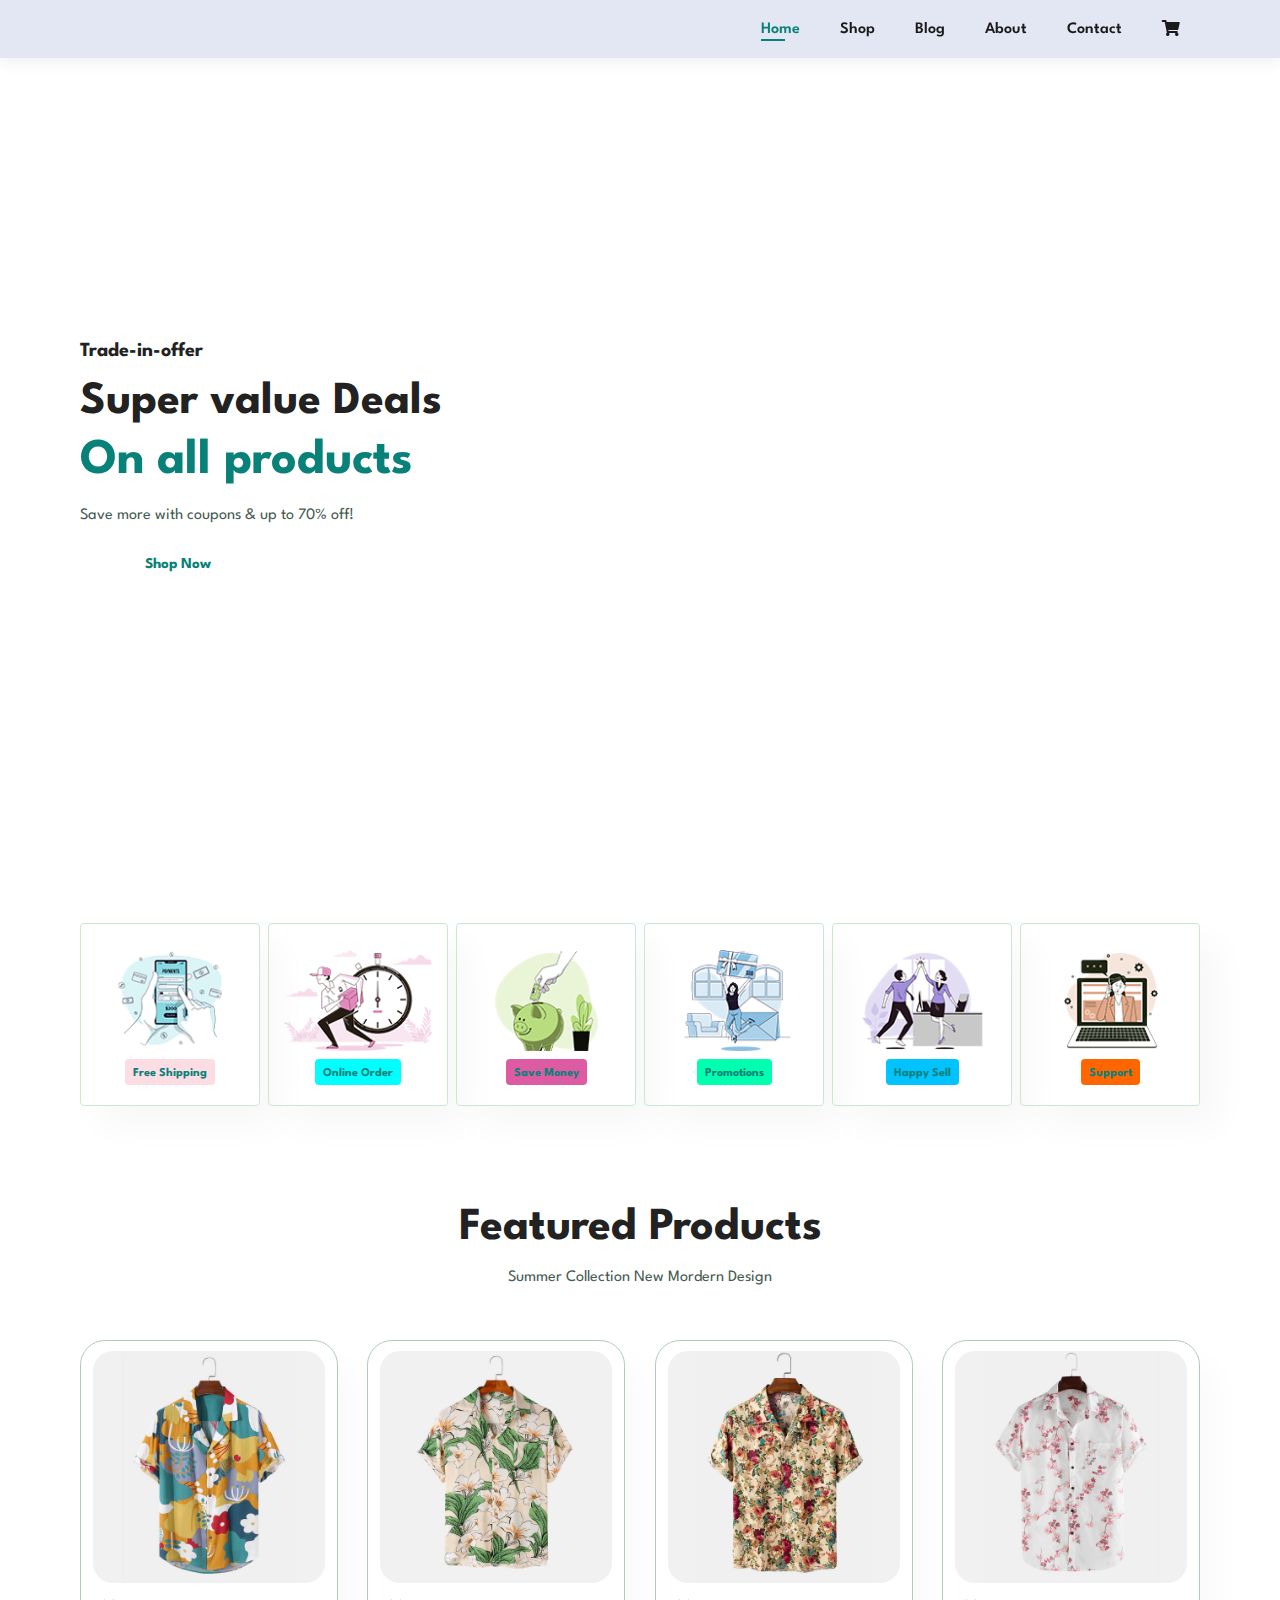
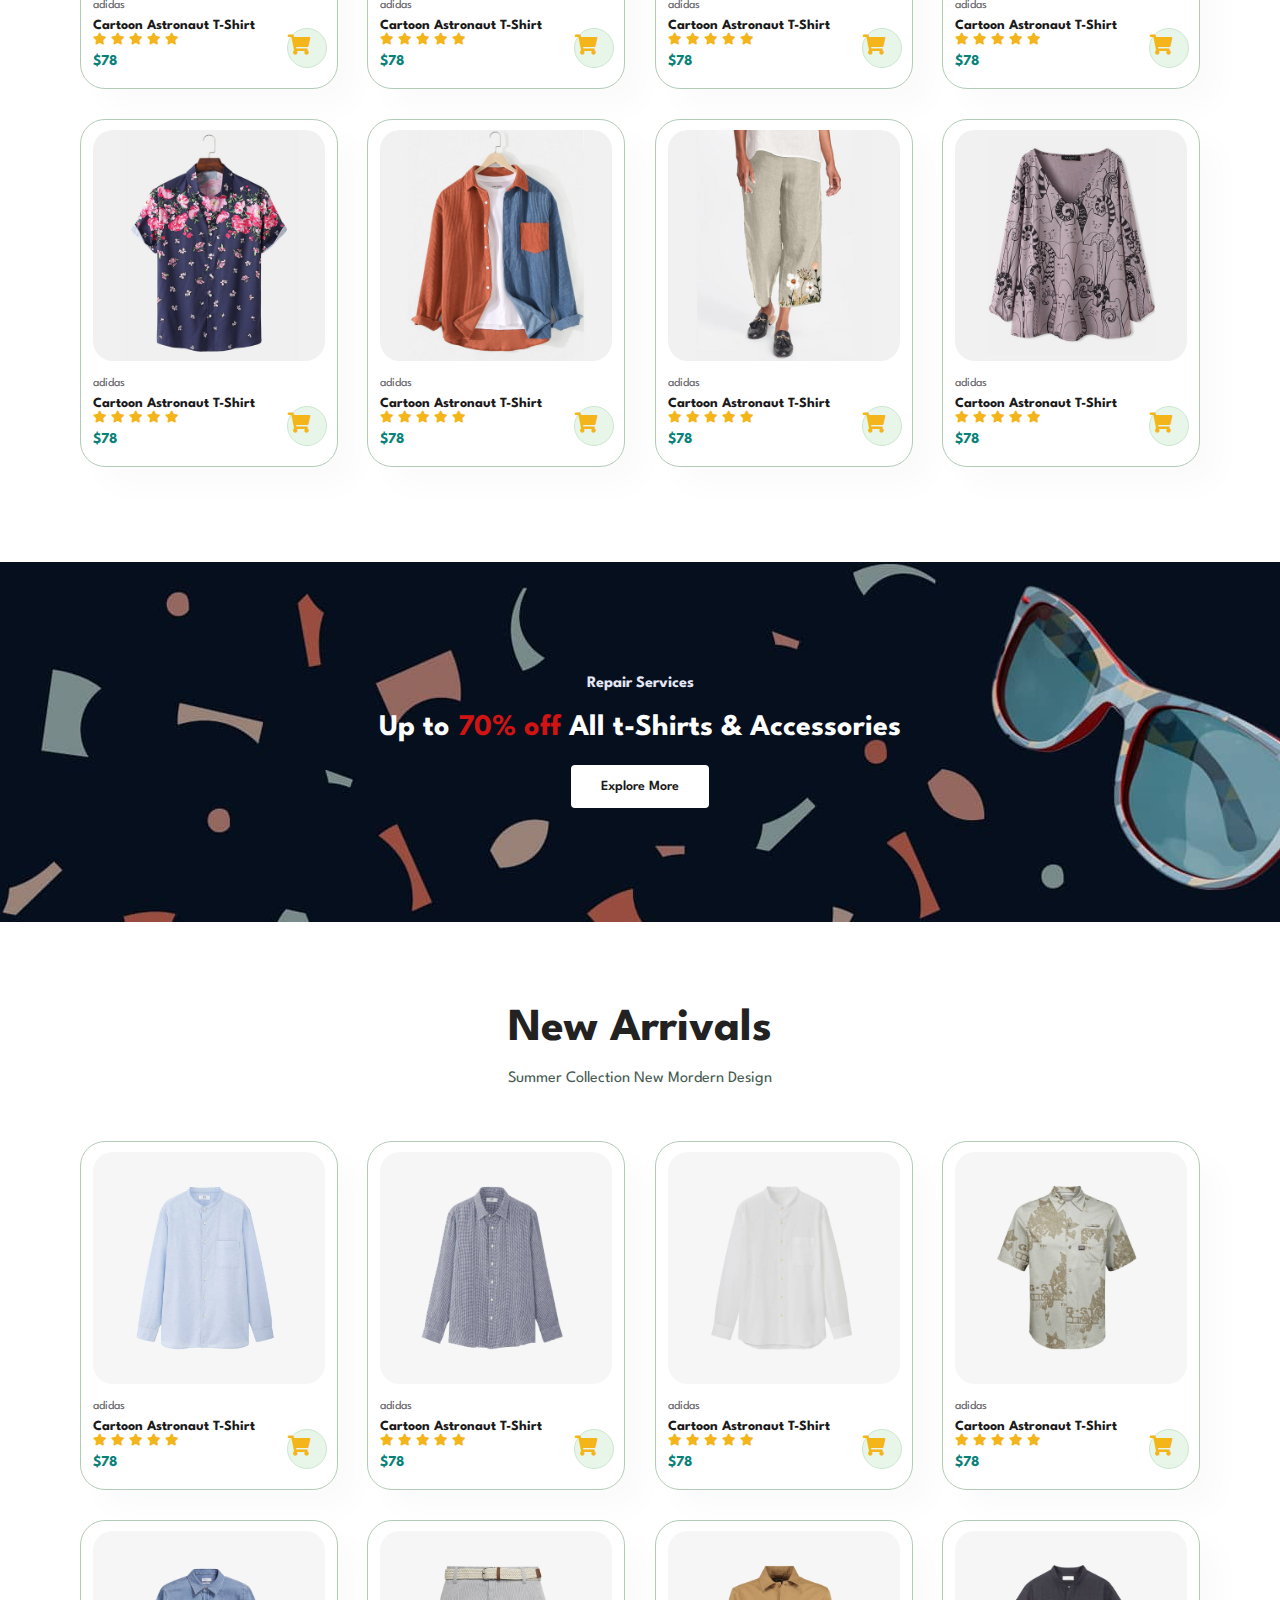
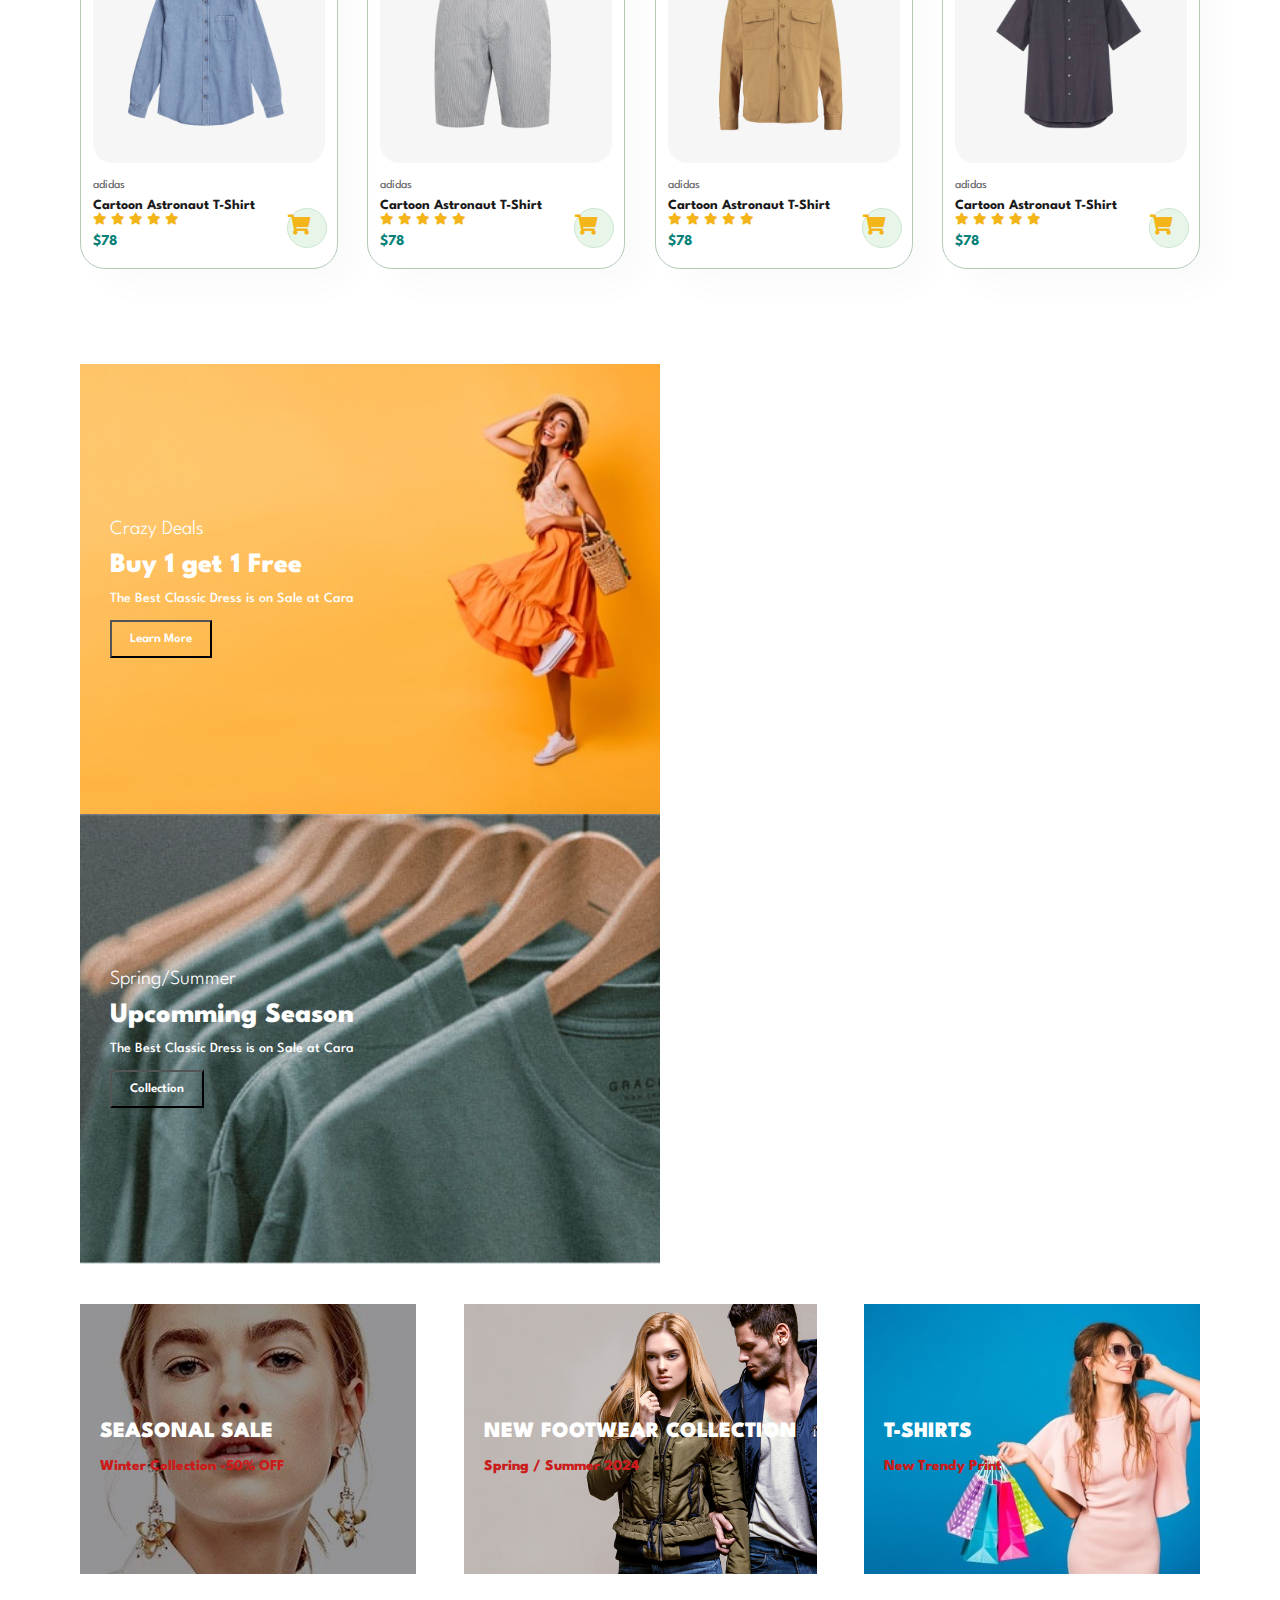
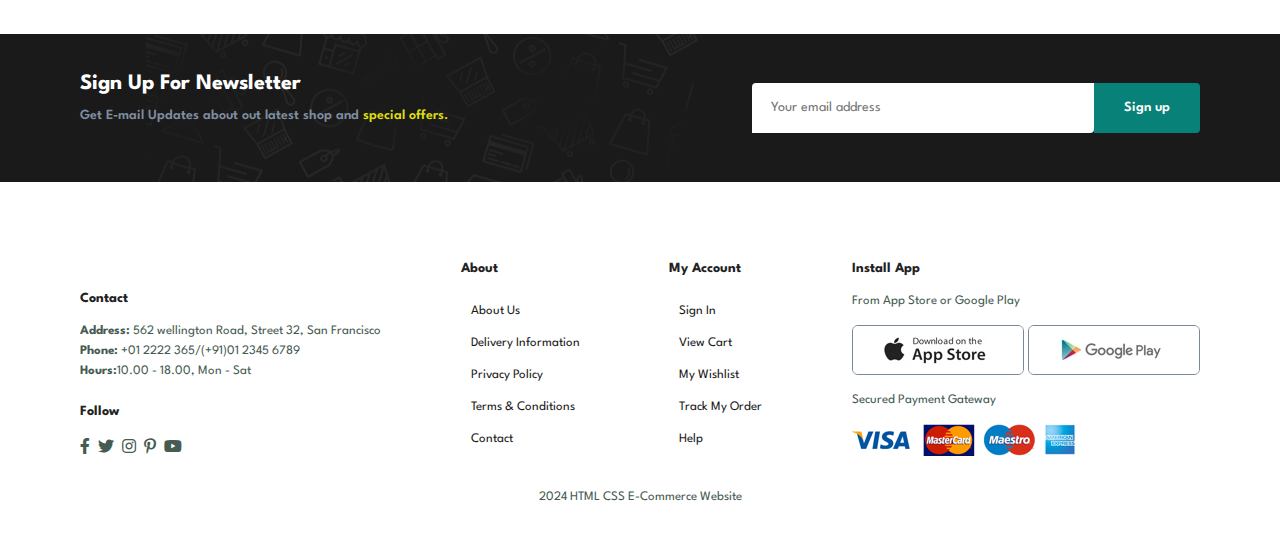
==== index.html @ 470cd436 "first commit" ====
<!DOCTYPE html>
<html lang="en">
<head>
    <meta charset="UTF-8">
    <meta name="viewport" content="width=device-width, initial-scale=1.0">
    <title>Ecommerce website</title>
    <link rel="stylesheet" href="./style.css">
    <link rel="stylesheet" href="https://use.fontawesome.com/releases/v5.15.4/css/all.css"/>
</head>
<body>
    <section id="header">
        <a href="#"><img src="../logo.png" class="logo" alt=""></a>
        <div><ul id="navbar">
            <li><a class="active" href="index.html">Home</a></li>
            <li><a href="shop.html">Shop</a></li>
            <li><a href="blog.html">Blog</a></li>
            <li><a href="about.html">About</a></li>
            <li><a href="contact.html">Contact</a></li>
            <li><a id="lg-bg" href="Cart.html"><i class="fa fa-shopping-cart"></i></a></li>
            <a href="#" id="close"><i class="fa fa-times""></i></a>

        </ul>
    </div>
    <!-- to make responsive we are adding these mobile features according to the requirement -->
    <div id="mobile">
       
       <a href="Cart.html"><i class="fa fa-shopping-cart"></i></a>
       <i id="bar" class="fas fa-outdent"></i>

       </i> 
    </div>
    </section>
    
    <section id="hero">
        <h4>Trade-in-offer</h4>
        <h2>Super value Deals</h2>
        <h1>On all products</h1>
        <p>Save more with coupons & up to 70% off!</p>
        <button>Shop Now</button>
    </section>

    <section id="feature" class="section-p1">
        <div class="fe-box">
            <img src="img/features/f1.png" alt="">
            <h6>Free Shipping</h6>
        </div>
        <div class="fe-box">
            <img src="img/features/f2.png" alt="">
            <h6>Online Order</h6>
        </div>
        <div class="fe-box">
            <img src="img/features/f3.png" alt="">
            <h6>Save Money</h6>
        </div>
        <div class="fe-box">
            <img src="img/features/f4.png" alt="">
            <h6>Promotions</h6>
        </div>
        <div class="fe-box">
            <img src="img/features/f5.png" alt="">
            <h6>Happy Sell</h6>
        </div>
        <div class="fe-box">
            <img src="img/features/f6.png" alt="">
            <h6>Support</h6>
        </div>
    </section>

    <section id="product1" class="section-p1">
            <h2>Featured Products</h2>
            <p>Summer Collection New Mordern Design</p>
            <div class="pro-container">
                <div class="pro">
                    <img src="img/products/f1.jpg" alt="">
                    <div class="des">
                        <span>adidas</span>
                        <h5>Cartoon Astronaut T-Shirt</h5>
                        <div class="star">
                            <i class="fas fa-star"></i>
                            <i class="fas fa-star"></i>
                            <i class="fas fa-star"></i>
                            <i class="fas fa-star"></i>
                            <i class="fas fa-star"></i>
                            <h4>$78</h4>
                            <a href="#" class="cart"><i class="fa fa-shopping-cart" style="font-size: 20px;" ></i></a>
                        </div>
                    </div>
                </div>
            
            <div class="pro">
                <img src="img/products/f2.jpg" alt="">
                <div class="des">
                    <span>adidas</span>
                    <h5>Cartoon Astronaut T-Shirt</h5>
                    <div class="star">
                        <i class="fas fa-star"></i>
                        <i class="fas fa-star"></i>
                        <i class="fas fa-star"></i>
                        <i class="fas fa-star"></i>
                        <i class="fas fa-star"></i>
                        <h4>$78</h4>
                        <a href="#" class="cart"><i class="fa fa-shopping-cart" style="font-size: 20px;" ></i></a>
                    </div>
                </div>
            </div>
            <div class="pro">
                <img src="img/products/f3.jpg" alt="">
                <div class="des">
                    <span>adidas</span>
                    <h5>Cartoon Astronaut T-Shirt</h5>
                    <div class="star">
                        <i class="fas fa-star"></i>
                        <i class="fas fa-star"></i>
                        <i class="fas fa-star"></i>
                        <i class="fas fa-star"></i>
                        <i class="fas fa-star"></i>
                        <h4>$78</h4>
                        <a href="#" class="cart"><i class="fa fa-shopping-cart" style="font-size: 20px;" ></i></a>
                    </div>
                </div>
            </div>
            <div class="pro">
                <img src="img/products/f4.jpg" alt="">
                <div class="des">
                    <span>adidas</span>
                    <h5>Cartoon Astronaut T-Shirt</h5>
                    <div class="star">
                        <i class="fas fa-star"></i>
                        <i class="fas fa-star"></i>
                        <i class="fas fa-star"></i>
                        <i class="fas fa-star"></i>
                        <i class="fas fa-star"></i>
                        <h4>$78</h4>
                        <a href="#" class="cart"><i class="fa fa-shopping-cart" style="font-size: 20px;" ></i></a>
                    </div>
                </div>
            </div>
            <div class="pro">
                <img src="img/products/f5.jpg" alt="">
                <div class="des">
                    <span>adidas</span>
                    <h5>Cartoon Astronaut T-Shirt</h5>
                    <div class="star">
                        <i class="fas fa-star"></i>
                        <i class="fas fa-star"></i>
                        <i class="fas fa-star"></i>
                        <i class="fas fa-star"></i>
                        <i class="fas fa-star"></i>
                        <h4>$78</h4>
                        <a href="#" class="cart"><i class="fa fa-shopping-cart" style="font-size: 20px;" ></i></a>
                    </div>
                </div>
            </div>
            <div class="pro">
                <img src="img/products/f6.jpg" alt="">
                <div class="des">
                    <span>adidas</span>
                    <h5>Cartoon Astronaut T-Shirt</h5>
                    <div class="star">
                        <i class="fas fa-star"></i>
                        <i class="fas fa-star"></i>
                        <i class="fas fa-star"></i>
                        <i class="fas fa-star"></i>
                        <i class="fas fa-star"></i>
                        <h4>$78</h4>
                        <a href="#" class="cart"><i class="fa fa-shopping-cart" style="font-size: 20px;" ></i></a>
                    </div>
                </div>
            </div>
            <div class="pro">
                <img src="img/products/f7.jpg" alt="">
                <div class="des">
                    <span>adidas</span>
                    <h5>Cartoon Astronaut T-Shirt</h5>
                    <div class="star">
                        <i class="fas fa-star"></i>
                        <i class="fas fa-star"></i>
                        <i class="fas fa-star"></i>
                        <i class="fas fa-star"></i>
                        <i class="fas fa-star"></i>
                        <h4>$78</h4>
                        <a href="#" class="cart"><i class="fa fa-shopping-cart" style="font-size: 20px;" ></i></a>
                    </div>
                </div>
            </div>
            <div class="pro">
                <img src="img/products/f8.jpg" alt="">
                <div class="des">
                    <span>adidas</span>
                    <h5>Cartoon Astronaut T-Shirt</h5>
                    <div class="star">
                        <i class="fas fa-star"></i>
                        <i class="fas fa-star"></i>
                        <i class="fas fa-star"></i>
                        <i class="fas fa-star"></i>
                        <i class="fas fa-star"></i>
                        <h4>$78</h4>
                        <a href="#" class="cart"><i class="fa fa-shopping-cart" style="font-size: 20px;" ></i></a>
                    </div>
                </div>
            </div>
        </div>
    </section>

    <section id="banner" class="section-m1">
        <h4>Repair Services</h4>
        <h2>Up to <span>70% off </span> All t-Shirts & Accessories</h2>
        <button class="normal">Explore More</button>
    </section>

    <section id="product1" class="section-p1">
        <h2>New Arrivals</h2>
        <p>Summer Collection New Mordern Design</p>
        <div class="pro-container">
            <div class="pro">
                <img src="img/products/n1.jpg" alt="">
                <div class="des">
                    <span>adidas</span>
                    <h5>Cartoon Astronaut T-Shirt</h5>
                    <div class="star">
                        <i class="fas fa-star"></i>
                        <i class="fas fa-star"></i>
                        <i class="fas fa-star"></i>
                        <i class="fas fa-star"></i>
                        <i class="fas fa-star"></i>
                        <h4>$78</h4>
                        <a href="#" class="cart"><i class="fa fa-shopping-cart" style="font-size: 20px;" ></i></a>
                    </div>
                </div>
            </div>
        
        <div class="pro">
            <img src="img/products/n2.jpg" alt="">
            <div class="des">
                <span>adidas</span>
                <h5>Cartoon Astronaut T-Shirt</h5>
                <div class="star">
                    <i class="fas fa-star"></i>
                    <i class="fas fa-star"></i>
                    <i class="fas fa-star"></i>
                    <i class="fas fa-star"></i>
                    <i class="fas fa-star"></i>
                    <h4>$78</h4>
                    <a href="#" class="cart"><i class="fa fa-shopping-cart" style="font-size: 20px;" ></i></a>
                </div>
            </div>
        </div>
        <div class="pro">
            <img src="img/products/n3.jpg" alt="">
            <div class="des">
                <span>adidas</span>
                <h5>Cartoon Astronaut T-Shirt</h5>
                <div class="star">
                    <i class="fas fa-star"></i>
                    <i class="fas fa-star"></i>
                    <i class="fas fa-star"></i>
                    <i class="fas fa-star"></i>
                    <i class="fas fa-star"></i>
                    <h4>$78</h4>
                    <a href="#" class="cart"><i class="fa fa-shopping-cart" style="font-size: 20px;" ></i></a>
                </div>
            </div>
        </div>
        <div class="pro">
            <img src="img/products/n4.jpg" alt="">
            <div class="des">
                <span>adidas</span>
                <h5>Cartoon Astronaut T-Shirt</h5>
                <div class="star">
                    <i class="fas fa-star"></i>
                    <i class="fas fa-star"></i>
                    <i class="fas fa-star"></i>
                    <i class="fas fa-star"></i>
                    <i class="fas fa-star"></i>
                    <h4>$78</h4>
                    <a href="#" class="cart"><i class="fa fa-shopping-cart" style="font-size: 20px;" ></i></a>
                </div>
            </div>
        </div>
        <div class="pro">
            <img src="img/products/n5.jpg" alt="">
            <div class="des">
                <span>adidas</span>
                <h5>Cartoon Astronaut T-Shirt</h5>
                <div class="star">
                    <i class="fas fa-star"></i>
                    <i class="fas fa-star"></i>
                    <i class="fas fa-star"></i>
                    <i class="fas fa-star"></i>
                    <i class="fas fa-star"></i>
                    <h4>$78</h4>
                    <a href="#" class="cart"><i class="fa fa-shopping-cart" style="font-size: 20px;" ></i></a>
                </div>
            </div>
        </div>
        <div class="pro">
            <img src="img/products/n6.jpg" alt="">
            <div class="des">
                <span>adidas</span>
                <h5>Cartoon Astronaut T-Shirt</h5>
                <div class="star">
                    <i class="fas fa-star"></i>
                    <i class="fas fa-star"></i>
                    <i class="fas fa-star"></i>
                    <i class="fas fa-star"></i>
                    <i class="fas fa-star"></i>
                    <h4>$78</h4>
                    <a href="#" class="cart"><i class="fa fa-shopping-cart" style="font-size: 20px;" ></i></a>
                </div>
            </div>
        </div>
        <div class="pro">
            <img src="img/products/n7.jpg" alt="">
            <div class="des">
                <span>adidas</span>
                <h5>Cartoon Astronaut T-Shirt</h5>
                <div class="star">
                    <i class="fas fa-star"></i>
                    <i class="fas fa-star"></i>
                    <i class="fas fa-star"></i>
                    <i class="fas fa-star"></i>
                    <i class="fas fa-star"></i>
                    <h4>$78</h4>
                    <a href="#" class="cart"><i class="fa fa-shopping-cart" style="font-size: 20px;" ></i></a>
                </div>
            </div>
        </div>
        <div class="pro">
            <img src="img/products/n8.jpg" alt="">
            <div class="des">
                <span>adidas</span>
                <h5>Cartoon Astronaut T-Shirt</h5>
                <div class="star">
                    <i class="fas fa-star"></i>
                    <i class="fas fa-star"></i>
                    <i class="fas fa-star"></i>
                    <i class="fas fa-star"></i>
                    <i class="fas fa-star"></i>
                    <h4>$78</h4>
                    <a href="#" class="cart"><i class="fa fa-shopping-cart" style="font-size: 20px;" ></i></a>
                </div>
            </div>
        </div>
    </div>
    </section>

    <section id="sm-banner" class="section-p1">
        <div class="banner-box">
            <h4>Crazy Deals</h4>
            <h2>Buy 1 get 1 Free</h2>
            <span>The Best Classic Dress is on Sale at Cara</span>
            <button class="white">Learn More</button>
        </div>
        <div class="banner-box banner-box2">
            <h4>Spring/Summer</h4>
            <h2>Upcomming Season</h2>
            <span>The Best Classic Dress is on Sale at Cara</span>
            <button class="white">Collection</button>
        </div>
    </section>

    <section id="banner3">
        <div class="banner-box">
            <h2>SEASONAL SALE</h2>
            <h3>Winter Collection -50% OFF</h3>
        </div>
        <div class="banner-box banner-box2">
            <h2>NEW FOOTWEAR COLLECTION</h2>
            <h3>Spring / Summer 2024</h3>
        </div>
        <div class="banner-box banner-box3">
            <h2>T-SHIRTS</h2>
            <h3>New Trendy Print</h3>
        </div>
    </section>

    <section id="newsletter" class="section-p1 section-m1">
        <div class="newstext">
            <h4>Sign Up For Newsletter</h4>
            <p>Get E-mail Updates about out latest shop and <span>special offers.</span></p>
        </div>
        <div class="form">
            <input type="text" placeholder="Your email address"> 
            <button class="normal">Sign up</button>
        </div>
    </section>

    <footer class="section-p1">
        <div class="col">
            <img class="logo" src="../logo.png" alt="">
            <h4>Contact</h4>
            <p><strong>Address:</strong> 562 wellington Road, Street 32, San Francisco</p>
            <p><strong>Phone:</strong> +01 2222 365/(+91)01 2345 6789</p>
            <p><strong>Hours:</strong>10.00 - 18.00, Mon - Sat</p>
            <div class="follow">
                <h4>Follow</h4>
                <div class="icon">
                    <i class="fab fa-facebook-f"></i>
                    <i class="fab fa-twitter"></i>
                    <i class="fab fa-instagram"></i>
                    <i class="fab fa-pinterest-p"></i>
                    <i class="fab fa-youtube"></i>
                </div>
            </div>
        </div>
        <div class="col">
            <h4>About</h4>
            <a href="#">About Us</a>
            <a href="#">Delivery Information</a>
            <a href="#">Privacy Policy</a>
            <a href="#">Terms & Conditions</a>
            <a href="#">Contact</a>
        </div>
        <div class="col">
            <h4>My Account</h4>
            <a href="#">Sign In</a>
            <a href="#">View Cart</a>
            <a href="#">My Wishlist</a>
            <a href="#">Track My Order</a>
            <a href="#">Help</a>
        </div>
        <div class="col install">
            <h4>Install App</h4>
            <p>From App Store or Google Play</p>
            <div class="row">
                <img src="img/pay/app.jpg" alt="">
                <img src="img/pay/play.jpg" alt="">
            </div>
            <p>Secured Payment Gateway</p>
            <img src="img/pay/pay.png" alt="">
        </div>
        <div class="copyright">
            <p>2024  HTML CSS E-Commerce Website</p>
        </div>
    </footer>

        
        
               

    
    <script src="./script.js"></script>
</body>
</html>
---- style.css ----
@import url("https://fonts.googleapis.com/css2?family=Spartan:wght@100;200;300;400;500;600;700;800;900&display=swap");
* {
  margin: 0;
  padding: 0;
  box-sizing: border-box;
  font-family: "Spartan", sans-serif;
}

html {
  scroll-behavior: smooth;
}

/* Global Styles */

h1 {
  font-size: 50px;
  line-height: 64px;
  color: #222;
}

h2 {
  font-size: 46px;
  line-height: 54px;
  color: #222;
}

h4 {
  font-size: 20px;
  color: #222;
}

h6 {
  font-weight: 700;
  font-size: 12px;
}

p {
  font-size: 16px;
  color: #465b52;
  margin: 15px 0 20px 0;
}

.section-p1 {
  padding: 40px 80px;
}

.section-m1 {
  margin: 40px 0;
}

button.normal{
    font-size:14px;
    font-weight: 600;
    padding: 15px 30px;
    color: #1a1a1a;
    background-color: #fff;
    border-radius: 4px;
    cursor: pointer;
    border: none;
    outline: none;
    transition: 0.2s;

}
button.white{
    font-size :13px;
    font-weight: 600;
    padding: 11px 18px;
    color:#fff;
    background-color:transparent;
    cursor: pointer;
    border: 1px soid #fff;
    outline: none;
    transition: 0.2s;

}
body {
    width: 100%;
  }


#header{
    display: flex;
    align-items: center;
    justify-content:space-between ;
    padding:20px 80px;
    background: #e3e6f3;
    width: 100%;
    box-shadow: 0 5px 15px rgb(0, 0, 0, 0.06);
    z-index: 999;
    position:sticky;
    top: 0;
    left: 0;
}
#navbar{
    display: flex;
    align-items: center;
    justify-content: center;
}
#navbar li
{
    list-style: none;
    padding: 0 20px;
    position: relative;
}
#navbar li a{
    text-decoration: none;
    font-size: 16px;
    font-weight:600;
    color:#1a1a1a;
    transition: 0.3s ease;
}
#navbar li a:hover,
#navbar li a.active{
    color:#088178

}
#navbar li a.active::after,
/* this hover after sused to get underline  */
#navbar li a:hover::after{  
    content:"";
    width:30%;
    height: 2px;
    background: #088178;
    position: absolute;
    bottom: -4px;
    left: 20px;
}
#mobile{
    display: none;
    align-items: center;
}
#close
{
    display: none;
}
/* home page */
#hero{
    background-image:url(../hero4.png) ;
    height: 90vh;
    width: 100%;
    background-position: top 25% right 0;
    background-size:cover;
    padding:0 80px;
    display: flex;
    flex-direction: column;
    align-items: flex-start;
    justify-content: center;

}
#hero h4
{
    padding-bottom: 15px;
        

}
#hero h1{
    color: #088178;
}
#hero button{
    background-image:url(../button.png);
    background-color:transparent;
    color: #088178;
    border: 0;
    padding: 14px 80px 14px 65px;
    background-repeat: no-repeat;
    cursor: pointer;
    font-weight: 700;
    font-size: 15px;
}
#feature{
    display:flex;
    align-items: center;
    justify-content: space-between;
    flex-wrap: wrap;
}

#feature .fe-box{
    width: 180px;
    text-align: center;
    padding: 25px 15px;
    box-shadow: 20px 20px 34px rgba(0, 0, 0, 0.03);
    border: 1px solid #cce7d0;
    border-radius: 4px;
    margin: 15px 0;

}
#feature .fe-box:hover{
    box-shadow:10px 10px 54px rgba(70, 62, 221, 0.1) ;

}
#feature .fe-box img{
    width: 100%;
    margin-bottom: 10px;
}
#feature .fe-box h6{
    display: inline;
    padding:9px 8px 6px 8px;
    line-height:1 ;
    border-radius: 4px;
    color: #088178;
    background-color: #fddde4;
}
#feature .fe-box:nth-child(2) h6{
    background-color: aqua;

}
#feature .fe-box:nth-child(3) h6{
    background-color: rgba(217, 74, 153, 0.906);

}
#feature .fe-box:nth-child(4) h6{
    background-color: rgb(0, 255, 174);

}
#feature .fe-box:nth-child(5) h6{
    background-color: rgb(0, 195, 255);

}
#feature .fe-box:nth-child(6) h6{
    background-color: rgb(255, 102, 0);

}

#product1{
    text-align: center;
    
}
#product1 .pro-container{
    display: flex;
    justify-content: space-between;
    padding-top: 20px;
   flex-wrap: wrap;
   padding-top: 20px;;
}

#product1 .pro {
    width: 23%;
    min-width: 250px;
    padding: 10px 12px;
    border:1px solid #b2cbb6;
    border-radius:25px;
    cursor: pointer;
    box-shadow: 20px 20px 30px rgba(0, 0, 0, 0.02);
    margin: 15px 0;
    transition:0.2s ease ;
    position: relative;
    
    

}
#product1 .pro:hover{
    box-shadow: 20px 20px 30px rgba(0,0,0,0.06);
}
#product1 .pro img{
    width: 100%;
    border-radius:20px;
}
#product1 .pro .des{
    text-align:start;
    padding: 10px 0;

}
#product1 .pro .des span{
    color:#606063;
    font-size: 12px;
}
#product1 .pro .des h5{
    padding-top: 7px;
    color: #1a1a1a;
    font-size: 14px;


}
#product1 .pro .des i{
    font-size: 12px;
    color: rgb(243, 181, 25);
}
#product1 .pro .des h4{
    padding-top: 7px;
    font-size: 15px;
    font-weight: 700;
    color: #088178;

}
#product1 .pro .cart{
    width: 40px;
    height: 40px;
    line-height: 40px;
    border-radius: 40px;
    background-color: #e8f6ea;
    font-weight: 500;
    color: #088178;
    border: 1px solid #cce7d0;
    position: absolute;
    bottom: 20px;
    right: 10px;
    

}
#banner{
    display: flex;
    flex-direction: column;
    justify-content: center;
    align-items: center;
    text-align: center;
    background-image: url(img/banner/b2.jpg);
    width: 100%;
    height: 40vh;
    background-size: cover;
    background-position:center;
}
#banner h4{
    color: #e3e6f3;
    font-size: 16px;


}
#banner h2{
    color: #fff;
    font-size: 30px;
    padding: 10px 0;



}
#banner h2 span{
    color: #d01313;
    
    
}
#banner button:hover{
    background-color: #088178;
    color:#b2cbb6;
}
#sm-banner{
    display: flex;
    justify-content: space-between;
    flex-wrap: wrap;

}
#sm-banner .banner-box{
    display: flex;
    flex-direction: column;
    justify-content: center;
    align-items:flex-start;
    background-image: url(img/banner/b17.jpg);
    min-width:580px;
    height: 50vh;
    background-size: cover;
    background-position:center;
    padding:30px;

}
#sm-banner .banner-box2{
   background-image: url(img/banner/b10.jpg);
   

}
#sm-banner h4{
    color: #fff;
    font-size: 20px;
    font-weight: 300;
}
#sm-banner h2{
    color: #fff;
    font-size: 28px;
    font-weight: 800;
}
#sm-banner span{
    color: #fff;
    font-size: 14px;
    font-weight: 500;
    padding-bottom: 15px;
}
#sm-banner .banner-box:hover button{
    background: #088178;
    border: 1px solid #088178;

}
#banner3{
    display: flex;
    justify-content: space-between;
    flex-wrap: wrap;
    padding: 0 80px;
}
#banner3 .banner-box{
    display: flex;
    flex-direction: column;
    justify-content: center;
    align-items:flex-start;
    background-image: url(img/banner/b7.jpg);
    min-width:30%;
    height: 30vh;
    background-size: cover;
    background-position:center;
    padding:20px;
    margin-bottom: 20px;

}
#banner3 .banner-box2{
    background-image: url(img/banner/b4.jpg);

}
#banner3 .banner-box3{
    background-image: url(img/banner/b18.jpg);

}
#banner3 h2{
    color: #fff;
    font-weight: 900;
    font-size: 22px;
}
#banner3 h3{
    color: #cb1c1c;
    font-weight: 800;
    font-size: 15px;
}
#newsletter{
    display:flex ;
    justify-content: space-between;
    flex-wrap: wrap;
    align-items: center;
    background-image:url(img/banner/b14.png);
    background-repeat: no-repeat;
    background-position: 20% 30%;
    background-color: #1a1a1a;

}
#newsletter h4{
    font-size: 22px;
    font-weight:700 ;
    color:#fff ;

}
#newsletter p{
    font-size: 14px;
    font-weight:600 ;
    color:#808ea0 ;

}
#newsletter p span{
    
    color:#dfdf0f ;
}

#newsletter .form{
    display: flex;
    width: 40%;
   


}
#newsletter input{
    height: 3.125rem;
    padding: 0 1.25em;
    font-size: 14px;
    width: 100%;
    border: 1px solid transparent;
    border-radius: 4px;
    outline: none;
    border-top-right-radius: 0;
    border-bottom-left-radius: 0;

}#newsletter button{
    background-color: #088178;
    color: #fff;
    white-space: nowrap;
    border-top-left-radius: 0;
    border-bottom-left-radius: 0;
}
footer{
    display: flex;
    flex-wrap: wrap;
    justify-content: space-between;
}
footer .col{
    display: flex;
    flex-direction:column ;
    align-items:flex-start;
    margin-bottom: 20px;
}
footer .logo{
    margin-bottom: 30px;

}
footer h4{
    font-size: 14px;
    padding-bottom: 20px;

}
footer p{
    font-size: 13px;
    margin: 0 0 8px 0;
}
footer a{
    font-size: 13px;
    text-decoration: none;
    color: #1a1a1a;
    margin:10px;
}
footer .follow{
    margin-top: 20px;

}
footer .follow i{
    color: #465b52;
    padding-right:4px;
    cursor: pointer;
    
}
footer .install .row img{
    border: 1px solid #79899d;
    border-radius: 6px;

}
footer .install  img{
    margin: 10px 0 15px 0;
}
footer .follow i:hover,
footer a:hover{
    color: #088178;
}
footer .copyright{
    width: 100%;
    text-align: center;
}


/* shop page styling */
#page-header{
    background-image: url("img/banner/b1.jpg");
    width: 100%;
    height: 40vh;
    background-size: cover;
    display: flex;
    justify-content: center;
    text-align: center;
    flex-direction: column;
    padding: 14px;


}
#page-header h2,
#page-header p{
    color: #fff;
}
#pagination{
    text-align: center;

}
#pagination a{
    text-decoration: none;
    background-color: #088178;
    padding: 15px 20px;
    border-radius: 4px;
    color: #fff;
    font-weight: 600;
}
#pagination a i{
    font-size: 16px;
    font-weight: 600;
}


/* single product details */
#prodetails{
    display: flex;
    margin-top: 20px;

}
#prodetails  .single-pro-image{
    width:40%;
    margin-right: 50px;

}
.small-img-group{
    display: flex;
    justify-content: space-between;
}
.small-img-col{
    flex-basis:24% ;
    cursor: pointer;
}
#prodetails .single-pro-details{
    width: 50%;
    padding-top: 30px;

}
#prodetails .single-pro-details h4{
    padding: 40px 0 20px 0;

}
#prodetails .single-pro-details h2{
    font-size:26px;
    
}
#prodetails .single-pro-details select{
    display: block;
    padding: 5px 10px;
    margin-bottom: 10px;
}
#prodetails .single-pro-details input {
    width: 50px;
    height: 47px;
   padding-left: 10px;
   font-size: 16px;
   margin-right:10px ;
}
#prodetails .single-pro-details input:focus{
    outline: none;
}
#prodetails .single-pro-details button{
    background-color: #088178;
    color: #fff;
}
#prodetails .single-pro-details span{
    line-height: 25px;
}


/* blog page style */
#page-header.blog-header{
    background-image: url("img/banner/b19.jpg");
   }
#blog{
    padding: 150px 150px 0 150px;

}
#blog .blog-box{
    display: flex;
    align-items: center;
    width: 100%;
    position: relative;
    padding-bottom: 90px;
}
#blog .blog-img{
    width: 50%;
    margin-right:40px;

}
#blog  img{
    width: 100%;
    height:300px ;
    object-fit: cover;
}
#blog .blog-details{
    width: 50%;
   

}
#blog .blog-details a{
    text-decoration: none;
    font-size: 11px;
    color: #1a1a1a;
    font-weight: 700;
    position: relative;
}
#blog .blog-details a::after{
    content: "";
    width:50px;
    height:1px ;
    background-color:#000 ;
    position: absolute;
    top: 4px;
    right: -60px;

}
#blog .blog-details a:hover{
    color: #088178;
    transition: 0.3s;

}
#blog .blog-details a:hover:after{
    background-color: #088178;
}
#blog .blog-box h1{
    position: absolute;
    top: -40px;
    left: 0;
    font-size: 70px ;
    font-weight: 700;
    color: #c9cbce;
    /* this is used bcoz to keep our h1 tag backside of the element */
    z-index: -9;
}

/* about page style */

#page-header.about-header{
    background-image: url(img/about/banner.png);
}
#about-head{
    display:flex;
    align-items: center;
}

#about-head img{
    width: 50%;
    height: auto;
}
#about-head div{
    padding-left: 40px;

}

#about-app{
    text-align: center;

}
#about-app .video{
    width: 70%;
    height: 100%;
    margin: 30px auto 0  auto;
}

#about-app .video video{
    width: 100%;
    height: 100%;
    border-radius:20px ;
}
/* contact page styles */
#contact-details{
    display: flex;
    align-items: center;
    justify-content: space-between;
}
#contact-details .details{
    width: 40%;
}
#contact-details .details span,
#form-details form span{
    font-size: 12px;

}
#contact-details .details h2,
#form-details form h2{
    font-size: 26px;
    line-height: 35px;
    padding: 20px 0;
}
#contact-details .details h3{
    font-size: 16px;
    padding-bottom: 15px;
   
}
#contact-details .details li{
    list-style: none;
    display: flex;
    padding: 10px 0;
}
#contact-details .details li i{
    font-size: 14px;
    padding-right: 22px;
}
#contact-details .details li p{
    margin: 0;
    font-size: 14px;
}
#contact-details .map{
    width: 55%;
    height: 400px;
}
#contact-details .map iframe{
    width: 100%;
    height: 100%;
}
#form-details{
    display: flex;
    justify-content: space-between;
    margin: 30px;
    padding: 80px;
    border:1px solid #cce7d0
}
#form-details form{
    width: 65%;
    display: flex;
    flex-direction: column;
    align-items: flex-start;
     
}
#form-details form input,
#form-details form textarea
{
    width: 100%;
    padding: 12px 15px;
    outline: none;
    margin-bottom: 20px;
    border: 1px solid #d4d7e3;
}
#form-details form  button{
    background-color:  #088178;
    color: #fff;
}
#form-details .people div{
    padding-bottom: 25px;
    display: flex;
    align-items: flex-start;
}
#form-details .people div img{
    width: 65px;
    height: 65px;
    object-fit: cover;
    margin-right: 15px;
}
#form-details .people div p{
    margin: 0;
    font-size: 13px;
    line-height: 25px;

}
#form-details .people div p span{
    display: block;
    font-size: 16px;
    font-weight: 600;
    color: #000;
}

/* cart page styles */
#cart{
    overflow: auto;
}
#cart table{
    width: 100%;
    border-collapse:collapse ;
    table-layout: fixed;
    white-space: nowrap;
}
#cart table img{
    width: 70px;
}
#cart table td:nth-child(1){
    width: 100px;
    text-align: center;

}
#cart table td:nth-child(2){
    width: 150px;
    text-align: center;
}
#cart table td:nth-child(3){
    width: 250px;
    text-align: center;
}
#cart table td:nth-child(4),
#cart table td:nth-child(5),
#cart table td:nth-child(6){
    width: 150px;
    text-align: center;
}
#cart table td:nth-child(5) input{
    width: 70px;
    padding: 10px 5px 10px 15px;

}
#cart table thead{
    border: 1px solid #e3e6f3;
    border-left: none;
    border-right: none;
    
}
#cart table thead td{
    font-weight: 700;
    text-transform: uppercase;
    font-size: 13px;
    padding: 18px 0;
}
#cart table tbody tr td{
    padding-top: 15px;
}

#cart table tbody td
{
    font-size: 13px;

}

#cart-add
{
    display: flex;
    flex-wrap: wrap;
    justify-content: space-between;
}
#coupon{
    width: 50%;
    margin: 30px;
}
#coupon h3,
#subtotal h3{
    padding-bottom: 15px;

}
#coupon input{
    padding: 10px 20px;
    outline: none;
    width: 50%;
    margin-right:10px;
    border: 1px solid #cce7d0;
}
#coupon button,
#subtotal button{
    background-color: #088178;
    color: #d4d7e3;
    padding: 12px 20px;
}

#subtotal{
    width: 40%;
    margin-bottom: 30px;
    border: 1px solid #c9cbce;
    padding:30px;
}
#subtotal table{
    border-collapse: collapse;
    width: 100%;
    margin-bottom: 20px;
}
#subtotal table td{
    width: 50%;
    border: 1px solid #c9cbce;
    padding: 10px;
    font-size: 13px;
}



















/* start media query */
@media (max-width:799px)
{
       .section-p1{
        padding: 40px 40px;
       }
    
        #navbar  {
            display: flex;
            flex-direction: column;
            align-items: flex-start;
            justify-content: flex-start;
            position: fixed;
            top: 0;
            right: -300px;
            height: 100vh;
            width: 300px;
            background-color: #cce7d0;
            box-shadow: 0 40px 60px rgba(0, 0, 0, 0.01);
            padding: 80px 0 0 10px;
            transition: 0.3s;

        }
    

        #navbar.active{
            right: 0px;
        }
        #navbar li{
            margin-bottom: 25px;

        }

        #mobile{
            display: flex;
            align-items: center;
        }
        #mobile i{
            color: #1a1a1a;
            font-size: 24px;
            padding-left: 20px;
        }
        #close{
            position: absolute;
            top: 30px;
            left: 30px;
            color: #1a1a1a;
            font-size: 24px;
            display: initial;
        }
        #lg-bg{
            display: none;
        }
        #hero{
            height: 70vh;
            padding: 0 80px;
            background-position: top 30% right 30%;
        }
        #feature{
            justify-content: center;
        }
        #feature .fe-box{
            margin: 15px 15px;
        }
        #product1 .pro-container{
            justify-content: center;
        }
        #product1 .pro{
            margin: 15px;
        }
        #banner{
            height: 20vh;
        }
        #sm-banner .banner-box{
            min-width: 100%;
            height: 30vh;
            padding: 30px;
        }
        #banner3{
            padding: 0 40px;
        }
        #banner3 .banner-box{
            width: 28%;
        }
        #newsletter .form {
           
            width: 70%;
        }

        /* contact page mini screen */
        #form-details{
            padding: 40px;
        }
        #form-details form{
            width: 50%;
        }

        /* cart page  */

}
/* for small screen */
@media (max-width:477px)
{
    .section-p1{
        padding: 20px;

    }
    #header{
        padding: 10px 30px;
    }
    h1{
        font-size: 38px;
    }
    h2{
        font-size: 32px;
    }

    #hero
    {
        padding: 0 20px;
        background-position: 55%;

    }
    #feature{
        justify-content: space-between;
    }
    #feature .fe-box{
        width: 155px;
        margin: 0 0 15px 0;

    }
    #product1 .pro{
        width: 100%;
    }
    #banner{
        height: 40vh;
    }
    #sm-banner .banner-box{
        height: 40vh;
    }
    #sm-banner .banner-box2{
        margin-top: 20px;
    }
    #banner3{
        padding: 0 20px;
    }
    #banner .banner-box{
        width: 100%;
    }
    #newsletter{
        padding: 40px 20px;
    }
    #newsletter .form{
        width: 100%;
    }
    footer .copyright{
        text-align: start;
    }

    /* s product  small scrren  */
    #prodetails{
        display: flex;
        flex-direction: column;
    } #prodetails .single-pro-image{
        width: 100%;
        margin-right: 0px;
    }
    #prodetails .single-pro-details{
        width: 50%;
        

    }

    /* blog page style for small */
    #blog{
        padding:100px 20px 0 20px ;
    }
    
    #blog .blog-box{
        display: flex;
        flex-direction: column;
        align-items: flex-start;
    }
    #blog .blog-img{
        width: 100%;
        margin-right: 0px;
        margin-bottom: 30px;
    }
    #blog .blog-details{
        width: 100%;
    }

    /* about page in small scrren */

    #about-head {
        display: flex;
        flex-direction: column;
        align-items: center;
    }
    #about-head img {
        width:100%;
        margin-bottom: 20px;
       
    }
    #about-head div{
        padding-left: 0px;
    }
    #about-app .video {
        width: 100%;
       
    }
   /* contact page small scrren*/

   #contact-details
   {
    flex-direction: column;
   }
   #contact-details .details{
    width: 100%;
    margin-bottom: 30px;
   }
   #contact-details .map{
    width: 100%;
   }
   #form-details{
    margin: 10px;
    padding: 30px 10px;
    flex-wrap: wrap;

   }
   #form-details form{
    width: 100%;
    margin-bottom: 30px;
   }

   /*  cart page */
  #cart-add{
    flex-direction: column;
  }
  #coupon{
    width: 100%;
  }
  #subtotal{
    width: 100%;
    padding: 20px;
  }





}
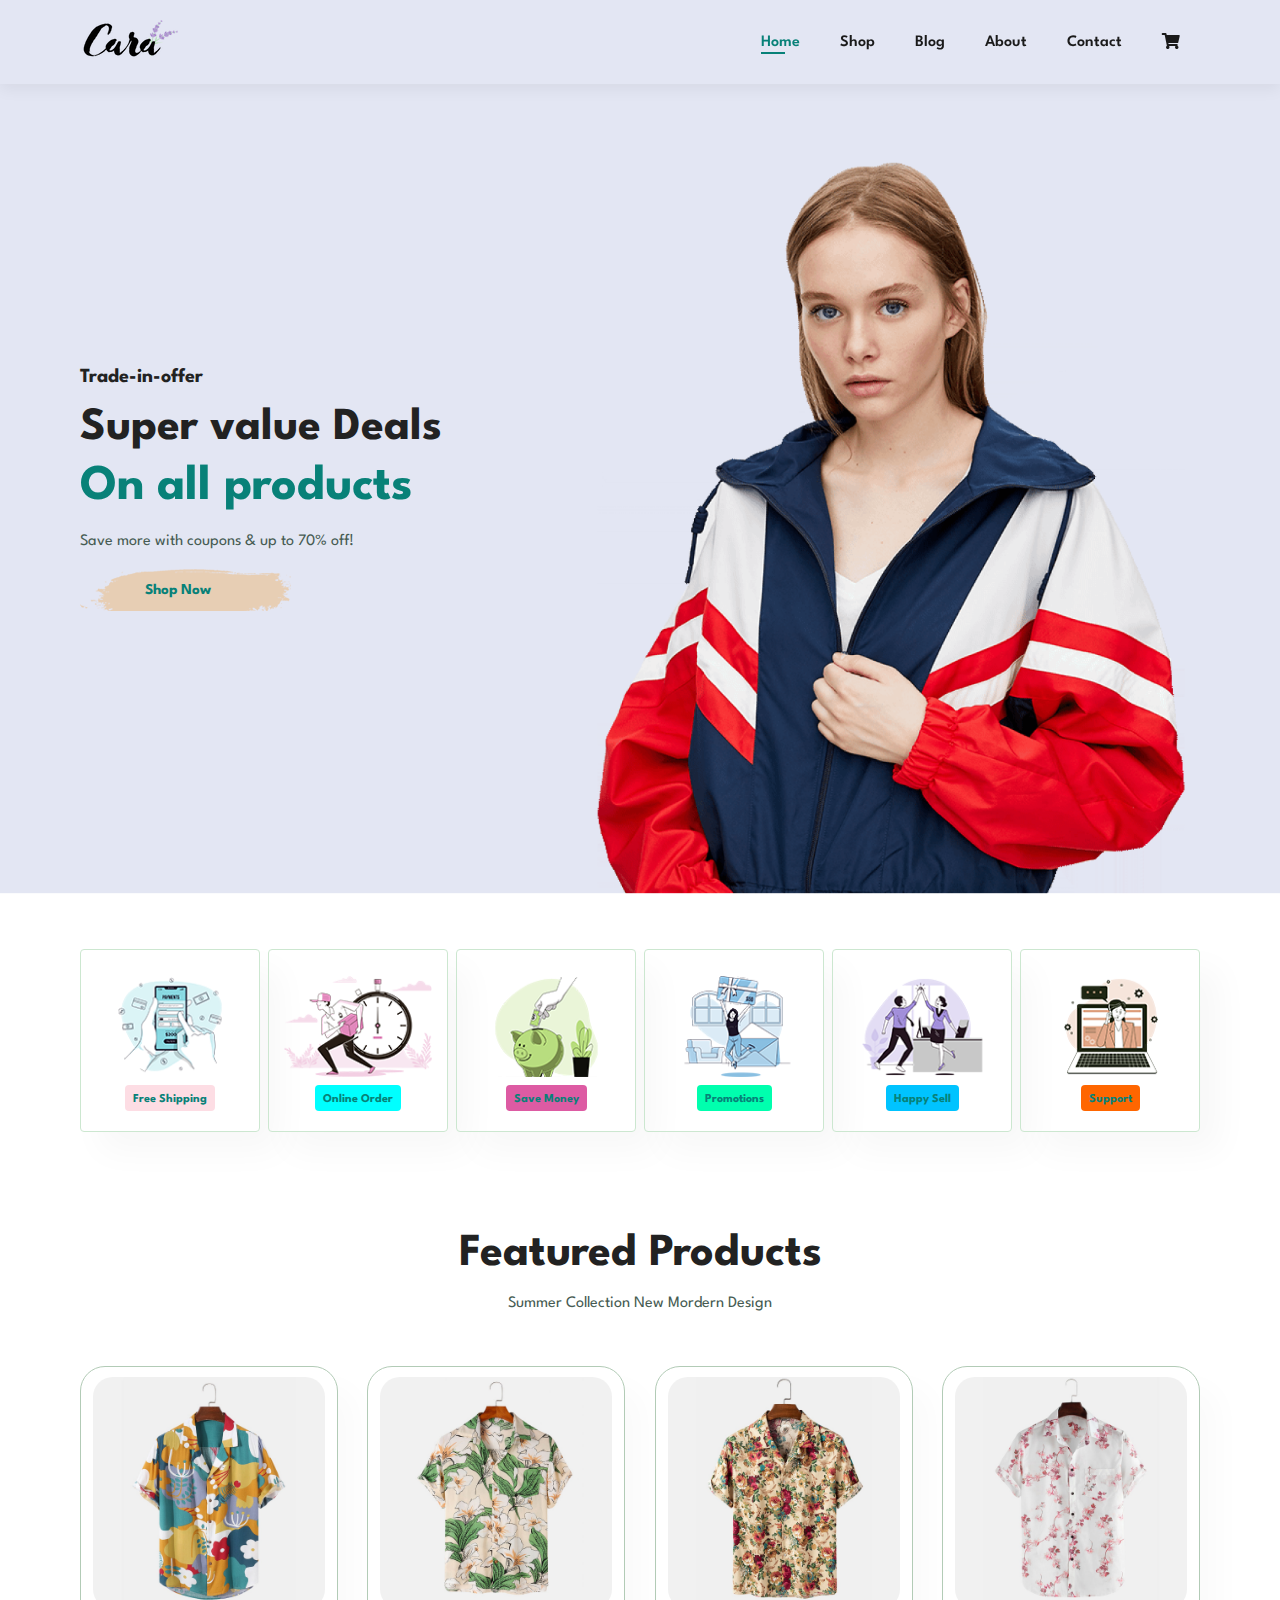
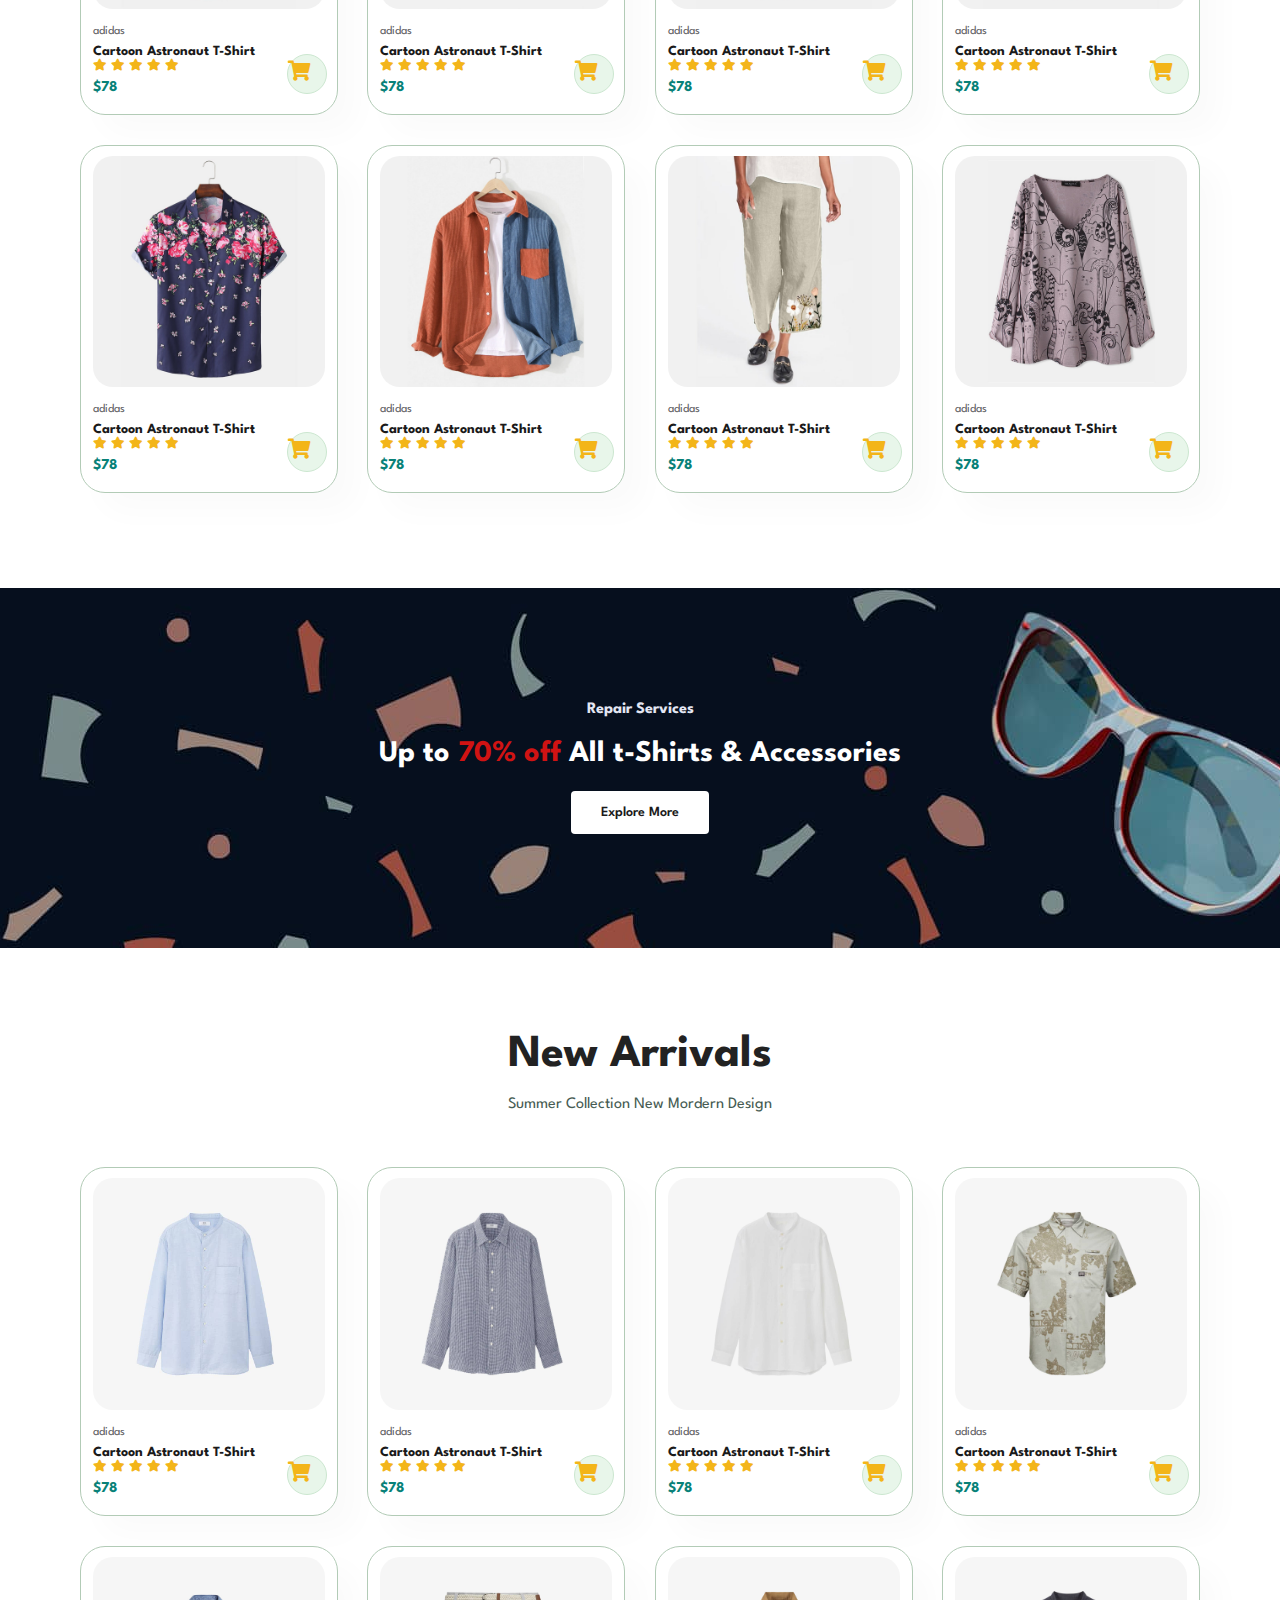
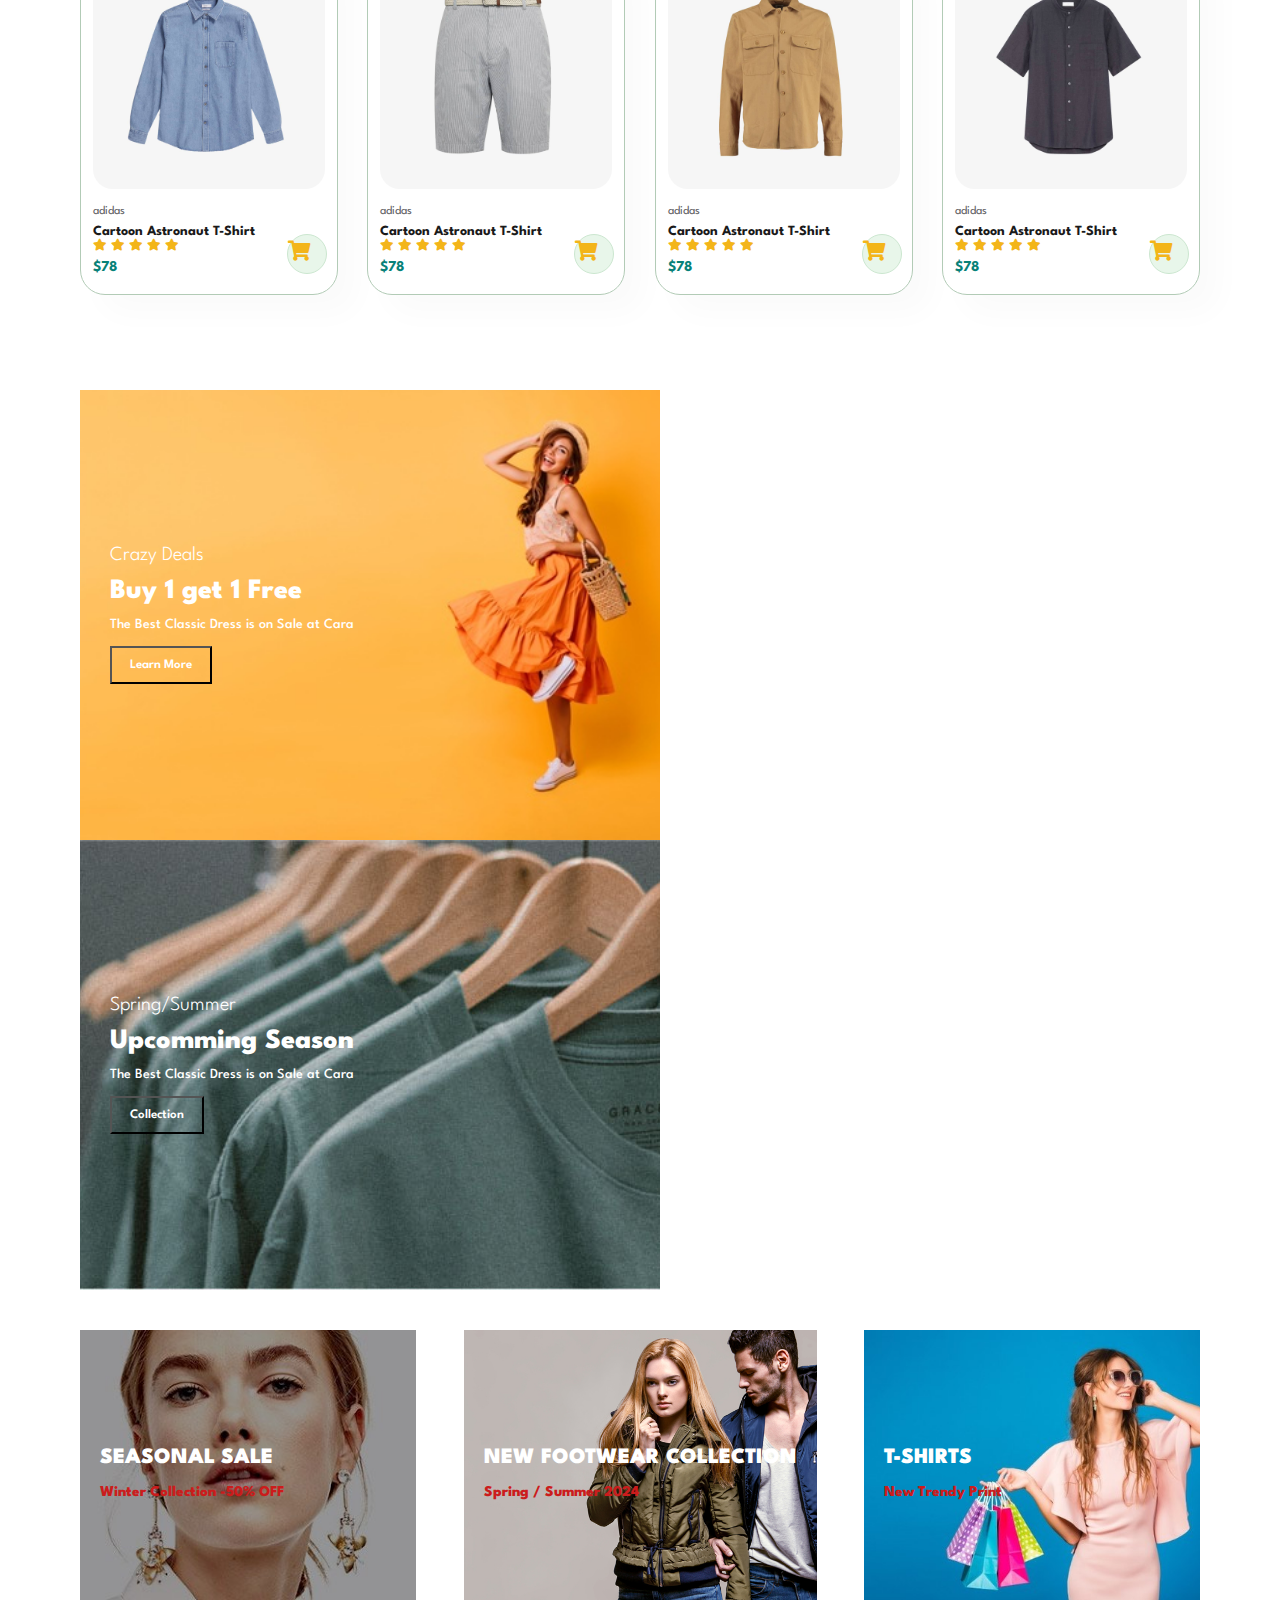
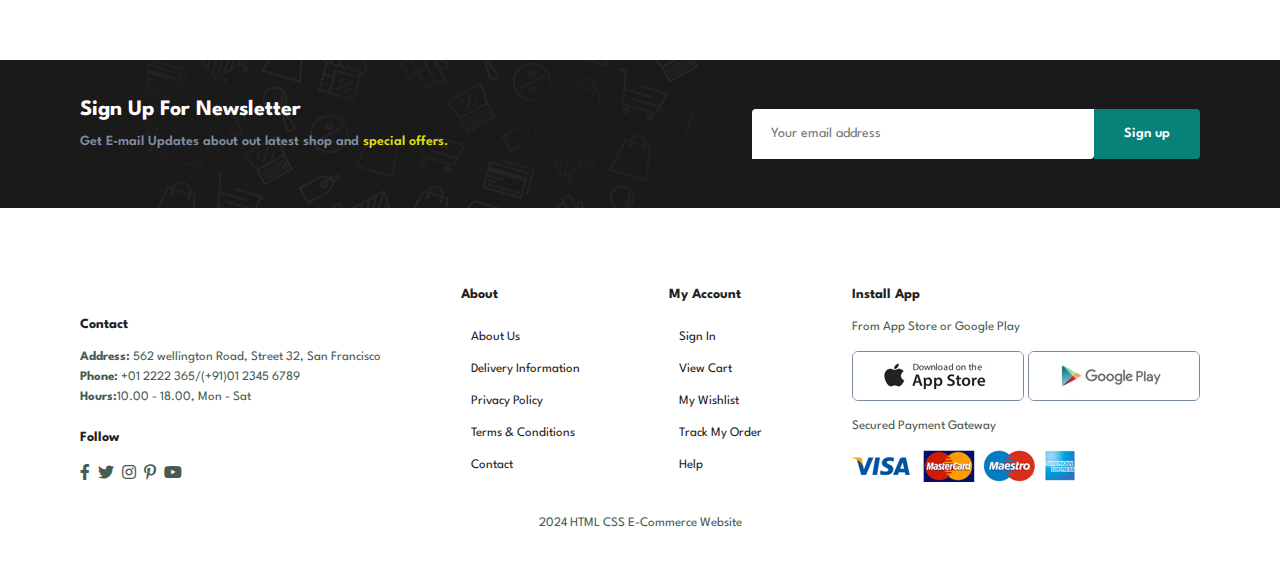
==== commit b4fe0d14: "first commit" ====
--- a/index.html
+++ b/index.html
@@ -9,7 +9,7 @@
 </head>
 <body>
     <section id="header">
-        <a href="#"><img src="../logo.png" class="logo" alt=""></a>
+        <a href="#"><img src="./img/logo.png" class="logo" alt=""></a>
         <div><ul id="navbar">
             <li><a class="active" href="index.html">Home</a></li>
             <li><a href="shop.html">Shop</a></li>
@@ -17,7 +17,7 @@
             <li><a href="about.html">About</a></li>
             <li><a href="contact.html">Contact</a></li>
             <li><a id="lg-bg" href="Cart.html"><i class="fa fa-shopping-cart"></i></a></li>
-            <a href="#" id="close"><i class="fa fa-times""></i></a>
+            <a href="#" id="close"><i class="fa fa-times"></i></a>
 
         </ul>
     </div>
--- a/style.css
+++ b/style.css
@@ -135,7 +135,7 @@
 }
 /* home page */
 #hero{
-    background-image:url(../hero4.png) ;
+    background-image:url(./img/hero4.png) ;
     height: 90vh;
     width: 100%;
     background-position: top 25% right 0;
@@ -157,7 +157,7 @@
     color: #088178;
 }
 #hero button{
-    background-image:url(../button.png);
+    background-image:url(./img/button.png);
     background-color:transparent;
     color: #088178;
     border: 0;
